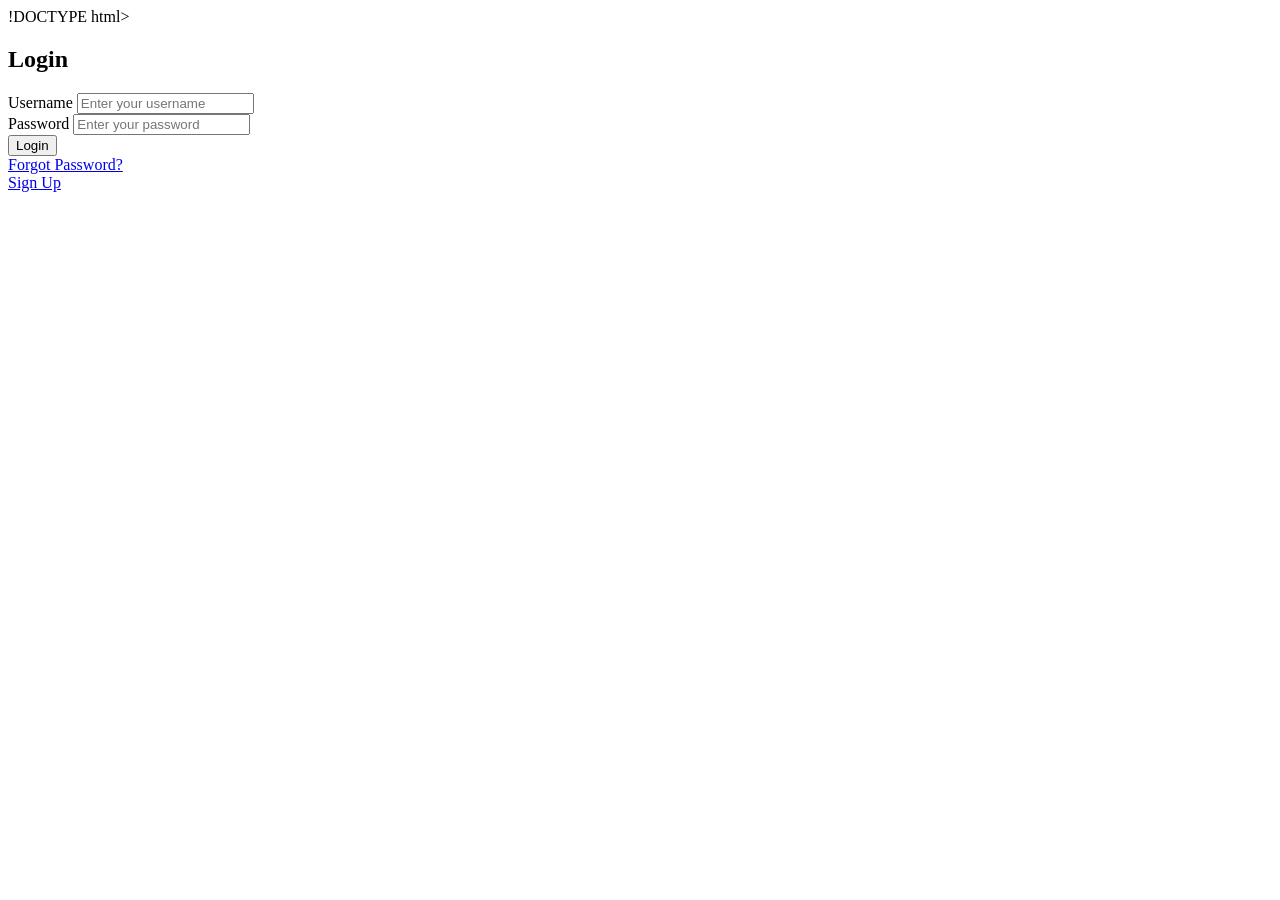
==== index.html @ 03673652 "index.html" ====
!DOCTYPE html>
<html lang="en">
<head>
    <meta charset="UTF-8">
    <meta name="viewport" content="width=device-width, initial-scale=1.0">
    <title>Login Page</title>
    <link rel="stylesheet" href="style.css">
    <link rel="stylesheet" type="text/css" href="Forgotpassword.html">
</head>
<body>
    <div class="login-container">
        <div class="login-form">
            <h2>Login</h2>
            <form action="#" method="POST">
                <div class="input-group">
                    <label for="username">Username</label>
                    <input type="text" id="username" name="username" placeholder="Enter your username" required>
                </div>

                <div class="input-group">
                    <label for="password">Password</label>
                    <input type="password" id="password" name="password" placeholder="Enter your password" required>
                </div>

                <div class="input-group">
                    <button type="submit" class="btn">Login</button>
                </div>

                <div class="forgot-password">
                    <a href="Forgotpassword.html">Forgot Password?</a>
                </div>
                <div class="sign-up">
                    <a href="signup.html">Sign Up</a>
                </div>
            </form>
        </div>
    </div>
</body>
</html>
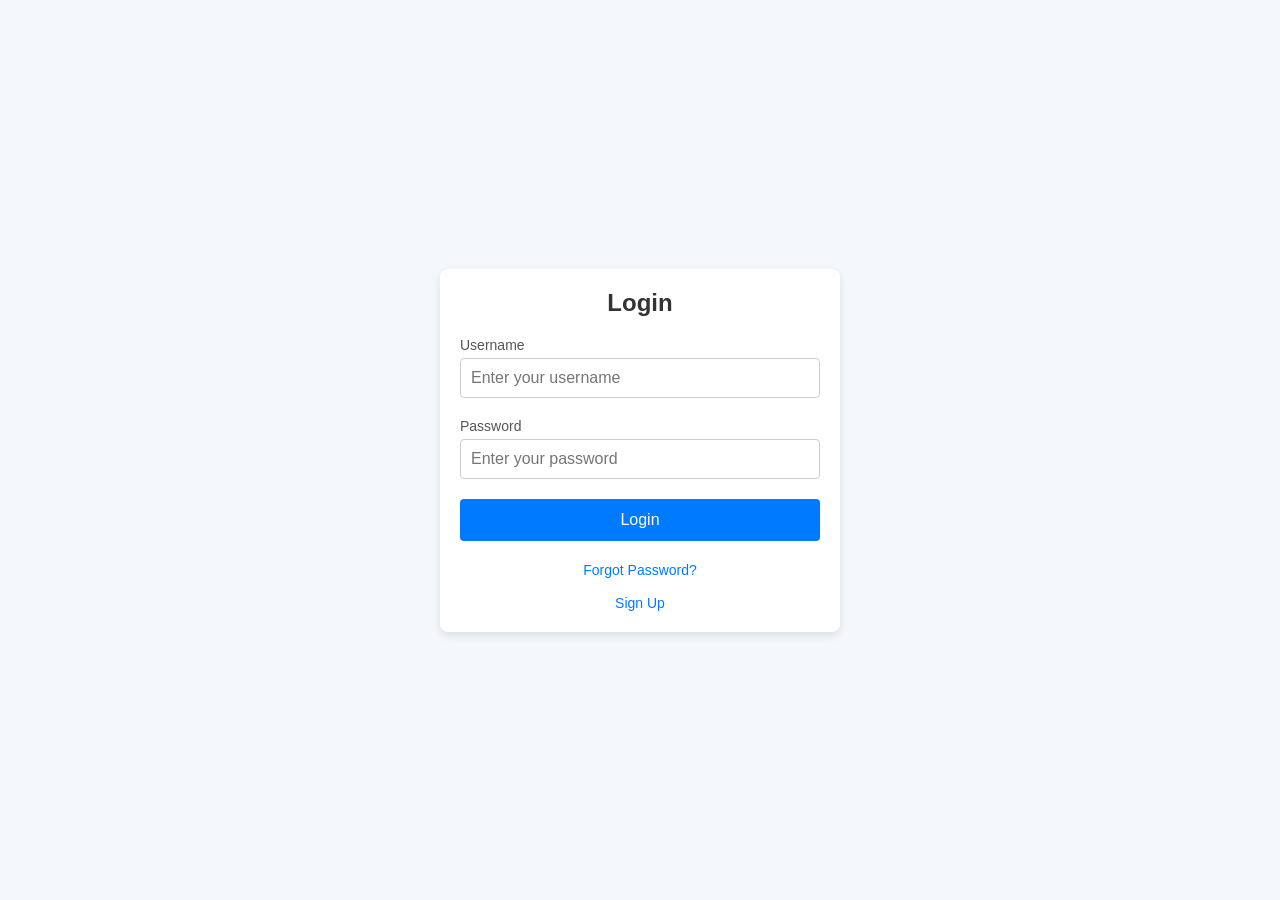
==== commit 2ff6db61: "index.html" ====
--- a/index.html
+++ b/index.html
@@ -1,4 +1,4 @@
-!DOCTYPE html>
+<!DOCTYPE html>
 <html lang="en">
 <head>
     <meta charset="UTF-8">
--- a/style.css
+++ b/style.css
@@ -0,0 +1,106 @@
+/* Basic reset for margin and padding */
+* {
+    margin: 0;
+    padding: 0;
+    box-sizing: border-box;
+}
+
+
+body {
+    font-family: Arial, sans-serif;
+    background-color: #f4f7fc; 
+    display: flex;
+    justify-content: center;
+    align-items: center;
+    height: 100vh;
+}
+
+.login-container {
+    width: 100%;
+    max-width: 400px;
+    background-color: #fff;
+    padding: 20px;
+    border-radius: 8px;
+    box-shadow: 0 4px 8px rgba(0, 0, 0, 0.1);
+}
+
+
+.login-form h2 {
+    text-align: center;
+    margin-bottom: 20px;
+    color: #333;
+}
+
+
+.input-group {
+    margin-bottom: 20px;
+}
+
+.input-group label {
+    display: block;
+    font-size: 14px;
+    color: #555;
+    margin-bottom: 5px;
+}
+
+.input-group input {
+    width: 100%;
+    padding: 10px;
+    font-size: 16px;
+    border: 1px solid #ccc;
+    border-radius: 4px;
+    outline: none;
+    transition: border-color 0.3s;
+}
+
+.input-group input:focus {
+    border-color: #007bff; 
+}
+
+
+.btn {
+    width: 100%;
+    padding: 12px;
+    font-size: 16px;
+    background-color: #007bff; 
+    color: white;
+    border: none;
+    border-radius: 4px;
+    cursor: pointer;
+    transition: background-color 0.3s;
+}
+
+.btn:hover {
+    background-color: #0056b3; 
+}
+
+
+.forgot-password {
+    text-align: center;
+    margin-top: 15px;
+}
+
+.forgot-password a {
+    text-decoration: none;
+    color: #007bff;
+    font-size: 14px;
+}
+
+.forgot-password a:hover {
+    text-decoration: underline;
+}
+.sign-up {
+    text-align: center;
+    margin-top: 15px;
+}
+
+.sign-up a{
+    text-decoration: none;
+    color: #007bff;
+    font-size: 14px;
+}
+
+.sign-up a:hover{
+    text-decoration: underline;
+}
+
